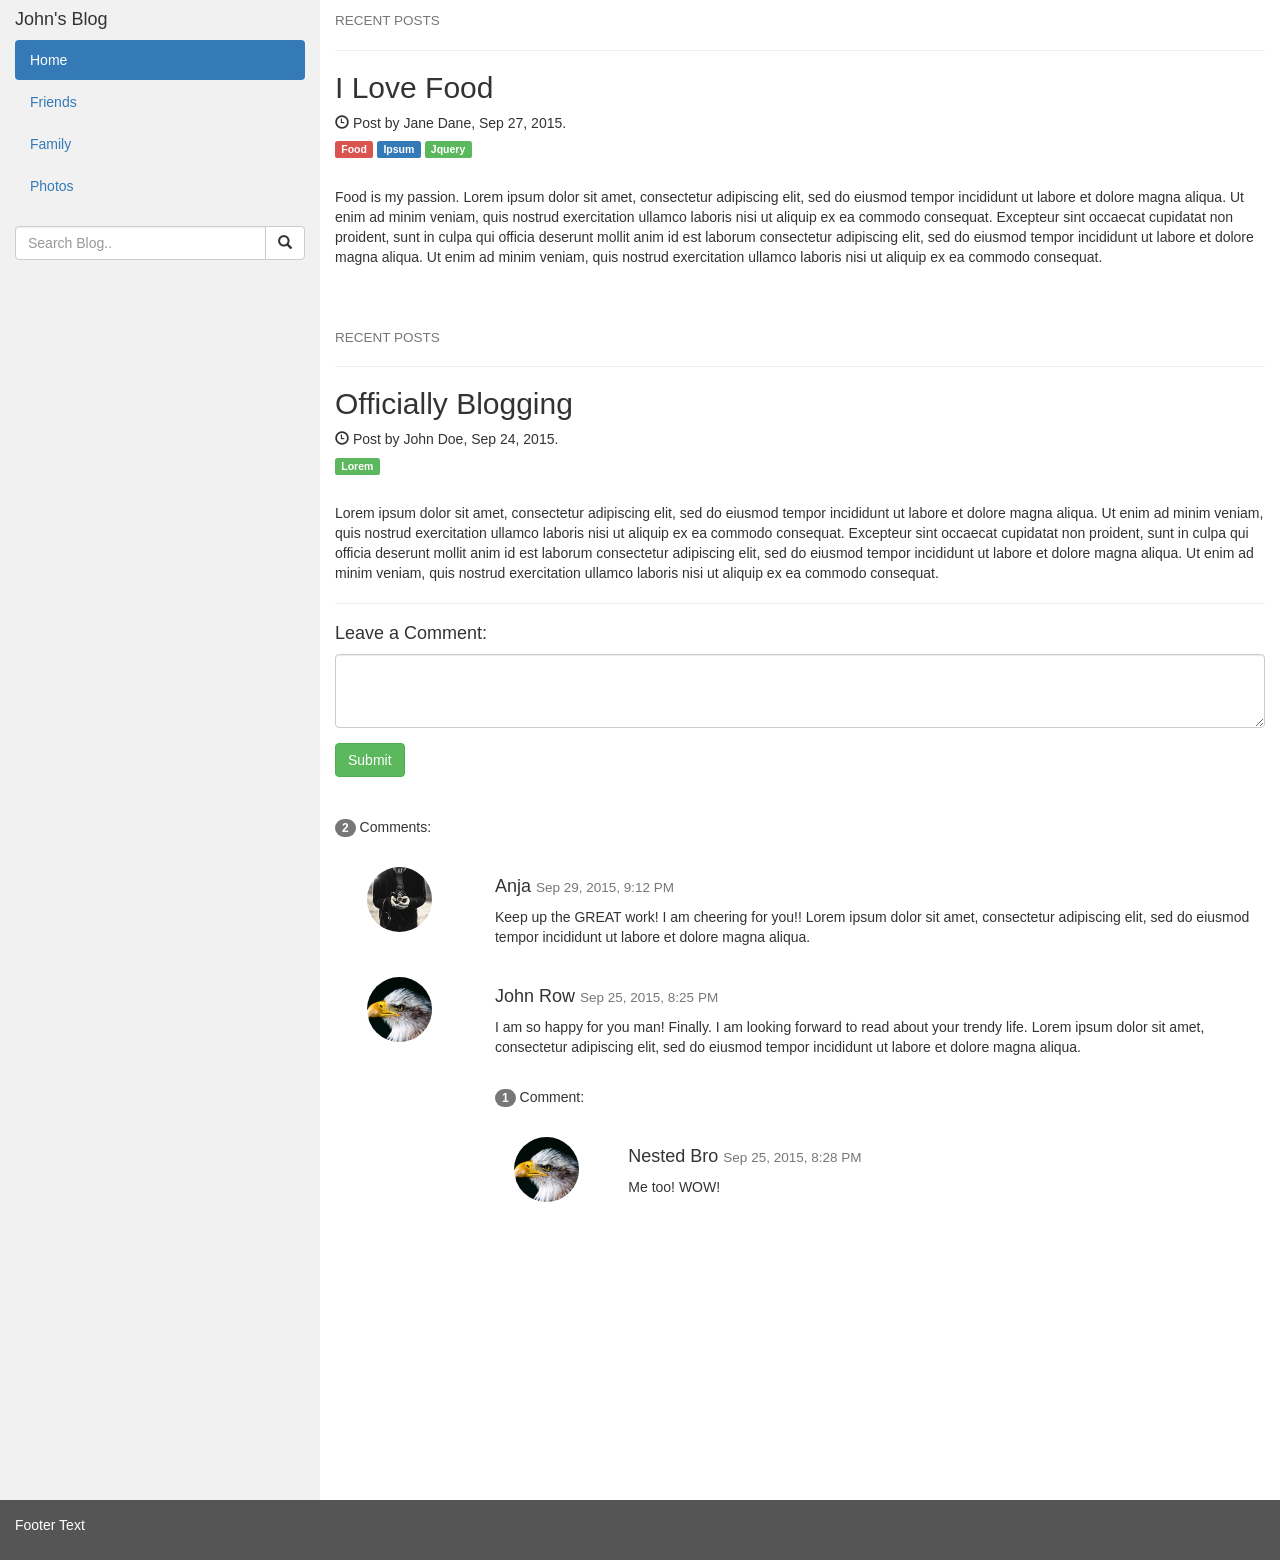
==== exo-2/index.html @ 644f8e51 "Adding all EXO" ====
<!DOCTYPE html>
<html lang="en">

<head>
    <title>Exercice 2</title>
    <meta charset="utf-8">
    <meta name="viewport" content="width=device-width, initial-scale=1">
    <link rel="stylesheet" href="https://maxcdn.bootstrapcdn.com/bootstrap/3.3.7/css/bootstrap.min.css">
    <link rel="stylesheet" href="index.css">
    <script src="https://ajax.googleapis.com/ajax/libs/jquery/3.2.1/jquery.min.js"></script>
    <script src="https://maxcdn.bootstrapcdn.com/bootstrap/3.3.7/js/bootstrap.min.js"></script>
</head>

<body>
    <div class="container-fluid">
        <div class="row content">
            <div class="col-sm-3 sidenav">
                <h4 id="title">John's Blog</h4>
                <ul class="nav nav-pills nav-stacked">
                    <li class="active">
                        <a href="#section1">Home</a>
                    </li>
                    <li>
                        <a href="#section2">Friends</a>
                    </li>
                    <li>
                        <a href="#section3">Family</a>
                    </li>
                    <li>
                        <a href="#section3">Photos</a>
                    </li>
                </ul>
                <br>
                <div class="input-group">
                    <input type="text" class="form-control" placeholder="Search Blog..">
                    <span class="input-group-btn">
                        <button class="btn btn-default" type="button">
                            <span class="glyphicon glyphicon-search"></span>
                        </button>
                    </span>
                </div>
            </div>

            <div class="col-sm-9">
                <h4>
                    <small>RECENT POSTS</small>
                </h4>
                <hr>
                <h2>I Love Food</h2>
                <h5>
                    <span class="glyphicon glyphicon-time"></span> Post by Jane Dane, Sep 27, 2015.</h5>
                <h5>
                    <span class="label label-danger article">Food</span>
                    <span class="label label-primary">Ipsum</span>
                    <span class="label label-success">Jquery</span>
                </h5>
                <br>
                <p class="article">Food is my passion. Lorem ipsum dolor sit amet, consectetur adipiscing elit, sed do eiusmod tempor incididunt
                    ut labore et dolore magna aliqua. Ut enim ad minim veniam, quis nostrud exercitation ullamco laboris
                    nisi ut aliquip ex ea commodo consequat. Excepteur sint occaecat cupidatat non proident, sunt in culpa
                    qui officia deserunt mollit anim id est laborum consectetur adipiscing elit, sed do eiusmod tempor incididunt
                    ut labore et dolore magna aliqua. Ut enim ad minim veniam, quis nostrud exercitation ullamco laboris
                    nisi ut aliquip ex ea commodo consequat.</p>
                <br>
                <br>

                <h4>
                    <small>RECENT POSTS</small>
                </h4>
                <hr>
                <h2>Officially Blogging</h2>
                <h5>
                    <span class="glyphicon glyphicon-time"></span> Post by John Doe, Sep 24, 2015.</h5>
                <h5>
                    <span class="label label-success">Lorem</span>
                </h5>
                <br>
                <p>Lorem ipsum dolor sit amet, consectetur adipiscing elit, sed do eiusmod tempor incididunt ut labore et dolore
                    magna aliqua. Ut enim ad minim veniam, quis nostrud exercitation ullamco laboris nisi ut aliquip ex ea
                    commodo consequat. Excepteur sint occaecat cupidatat non proident, sunt in culpa qui officia deserunt
                    mollit anim id est laborum consectetur adipiscing elit, sed do eiusmod tempor incididunt ut labore et
                    dolore magna aliqua. Ut enim ad minim veniam, quis nostrud exercitation ullamco laboris nisi ut aliquip
                    ex ea commodo consequat.</p>
                <hr>

                <h4>Leave a Comment:</h4>
                <form role="form">
                    <div class="form-group">
                        <textarea class="form-control" rows="3" required></textarea>
                    </div>
                    <button type="submit" class="btn btn-success">Submit</button>
                </form>
                <br>
                <br>

                <p>
                    <span class="badge">2</span> Comments:</p>
                <br>

                <div class="row">
                    <div class="col-sm-2 text-center">
                        <img src="bandmember.jpg" class="img-circle" height="65" width="65" alt="Avatar">
                    </div>
                    <div class="col-sm-10">
                        <h4>Anja
                            <small>Sep 29, 2015, 9:12 PM</small>
                        </h4>
                        <p>Keep up the GREAT work! I am cheering for you!! Lorem ipsum dolor sit amet, consectetur adipiscing
                            elit, sed do eiusmod tempor incididunt ut labore et dolore magna aliqua.</p>
                        <br>
                    </div>
                    <div class="col-sm-2 text-center">
                        <img src="bird.jpg" class="img-circle" height="65" width="65" alt="Avatar">
                    </div>
                    <div class="col-sm-10">
                        <h4>John Row
                            <small>Sep 25, 2015, 8:25 PM</small>
                        </h4>
                        <p>I am so happy for you man! Finally. I am looking forward to read about your trendy life. Lorem ipsum
                            dolor sit amet, consectetur adipiscing elit, sed do eiusmod tempor incididunt ut labore et dolore
                            magna aliqua.</p>
                        <br>
                        <p>
                            <span class="badge">1</span> Comment:</p>
                        <br>
                        <div class="row">
                            <div class="col-sm-2 text-center">
                                <img src="bird.jpg" class="img-circle" height="65" width="65" alt="Avatar">
                            </div>
                            <div class="col-xs-10">
                                <h4>Nested Bro
                                    <small>Sep 25, 2015, 8:28 PM</small>
                                </h4>
                                <p>Me too! WOW!</p>
                                <br>
                            </div>
                        </div>
                    </div>
                </div>
            </div>
        </div>
    </div>

    <footer class="container-fluid">
        <p>Footer Text</p>
    </footer>

</body>

</html>
---- exo-2/index.css ----
/* Set height of the grid so .sidenav can be 100% (adjust if needed) */

 .row.content {
     height: 1500px
 }
 /* Set gray background color and 100% height */

 .sidenav {
     background-color: #f1f1f1;
     height: 100%;
 }
 /* Set black background color, white text and some padding */

 footer {
     background-color: #555;
     color: white;
     padding: 15px;
 }
 /* On small screens, set height to 'auto' for sidenav and grid */

 @media screen and (max-width: 767px) {
     .sidenav {
         height: auto;
         padding: 15px;
     }
     .row.content {
         height: auto;
     }
 }
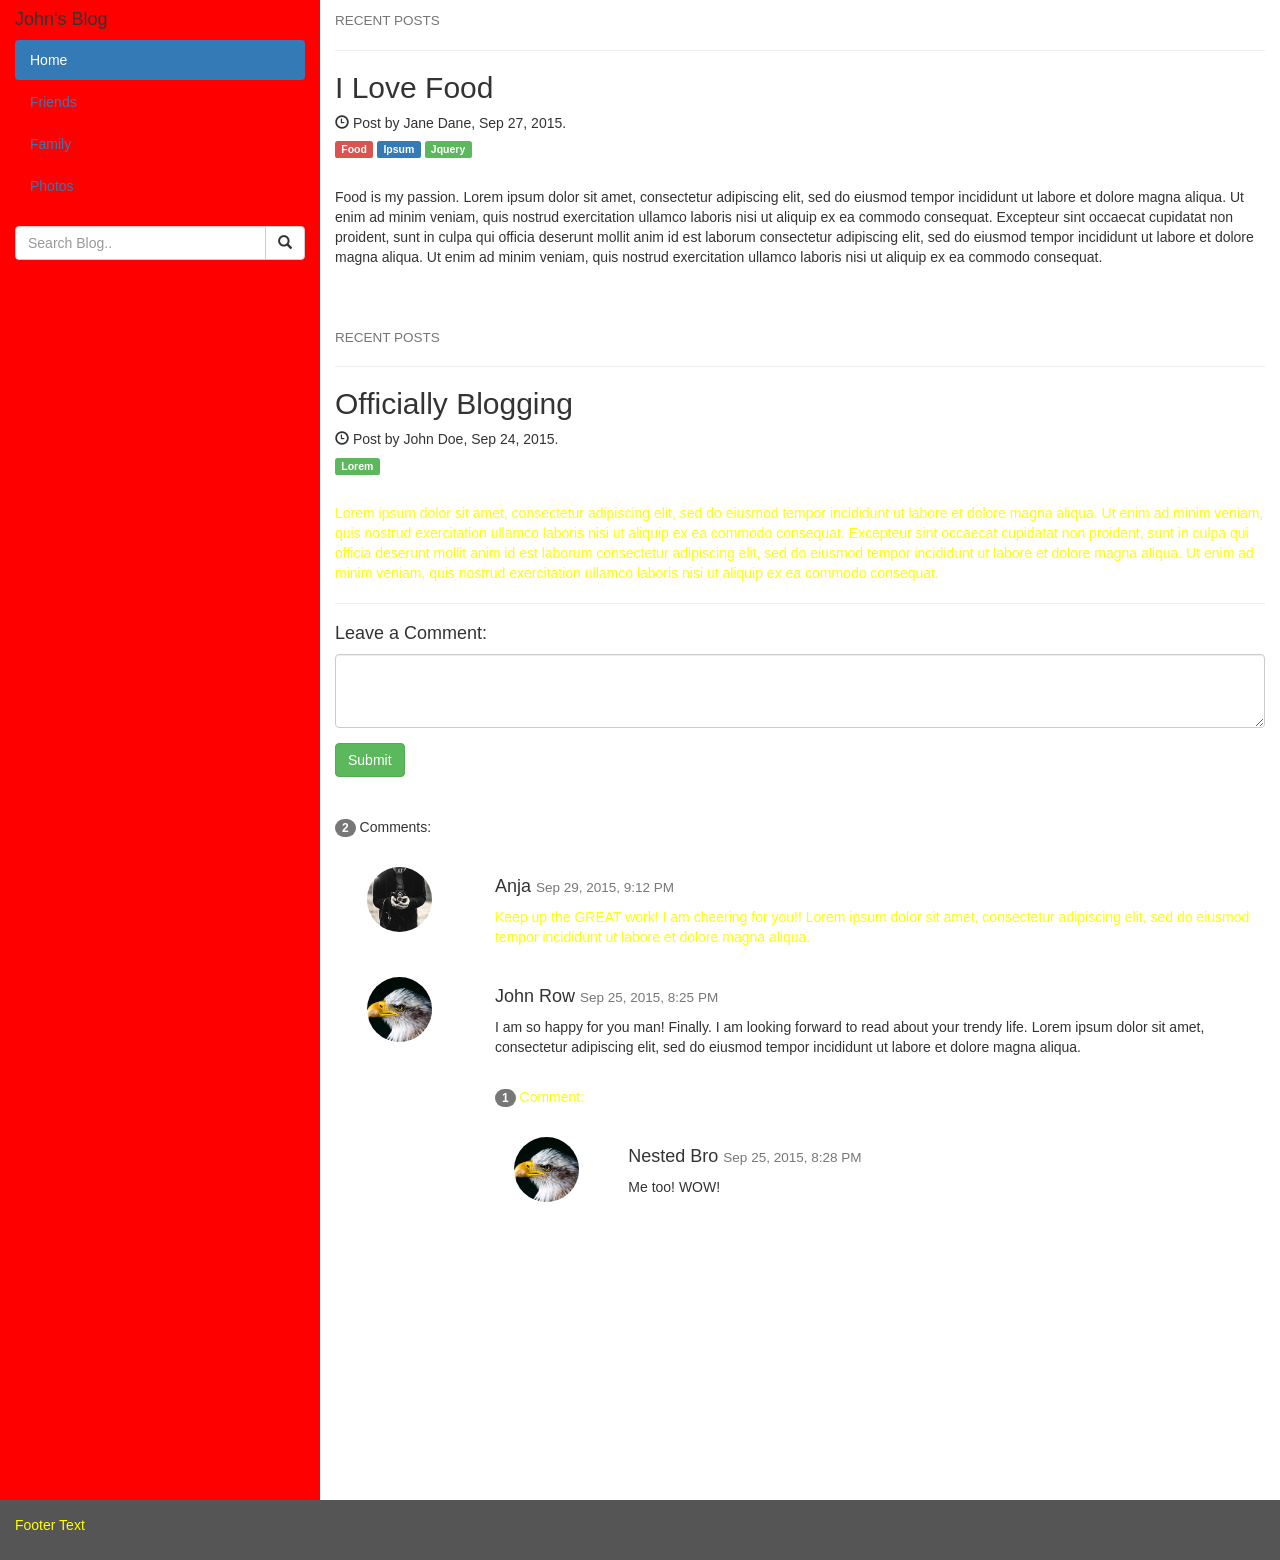
==== commit 391e9e0c: "exo-2 finished" ====
--- a/exo-2/index.html
+++ b/exo-2/index.html
@@ -8,6 +8,7 @@
     <link rel="stylesheet" href="https://maxcdn.bootstrapcdn.com/bootstrap/3.3.7/css/bootstrap.min.css">
     <link rel="stylesheet" href="index.css">
     <script src="https://ajax.googleapis.com/ajax/libs/jquery/3.2.1/jquery.min.js"></script>
+    <script src="script.js"></script>
     <script src="https://maxcdn.bootstrapcdn.com/bootstrap/3.3.7/js/bootstrap.min.js"></script>
 </head>
 
